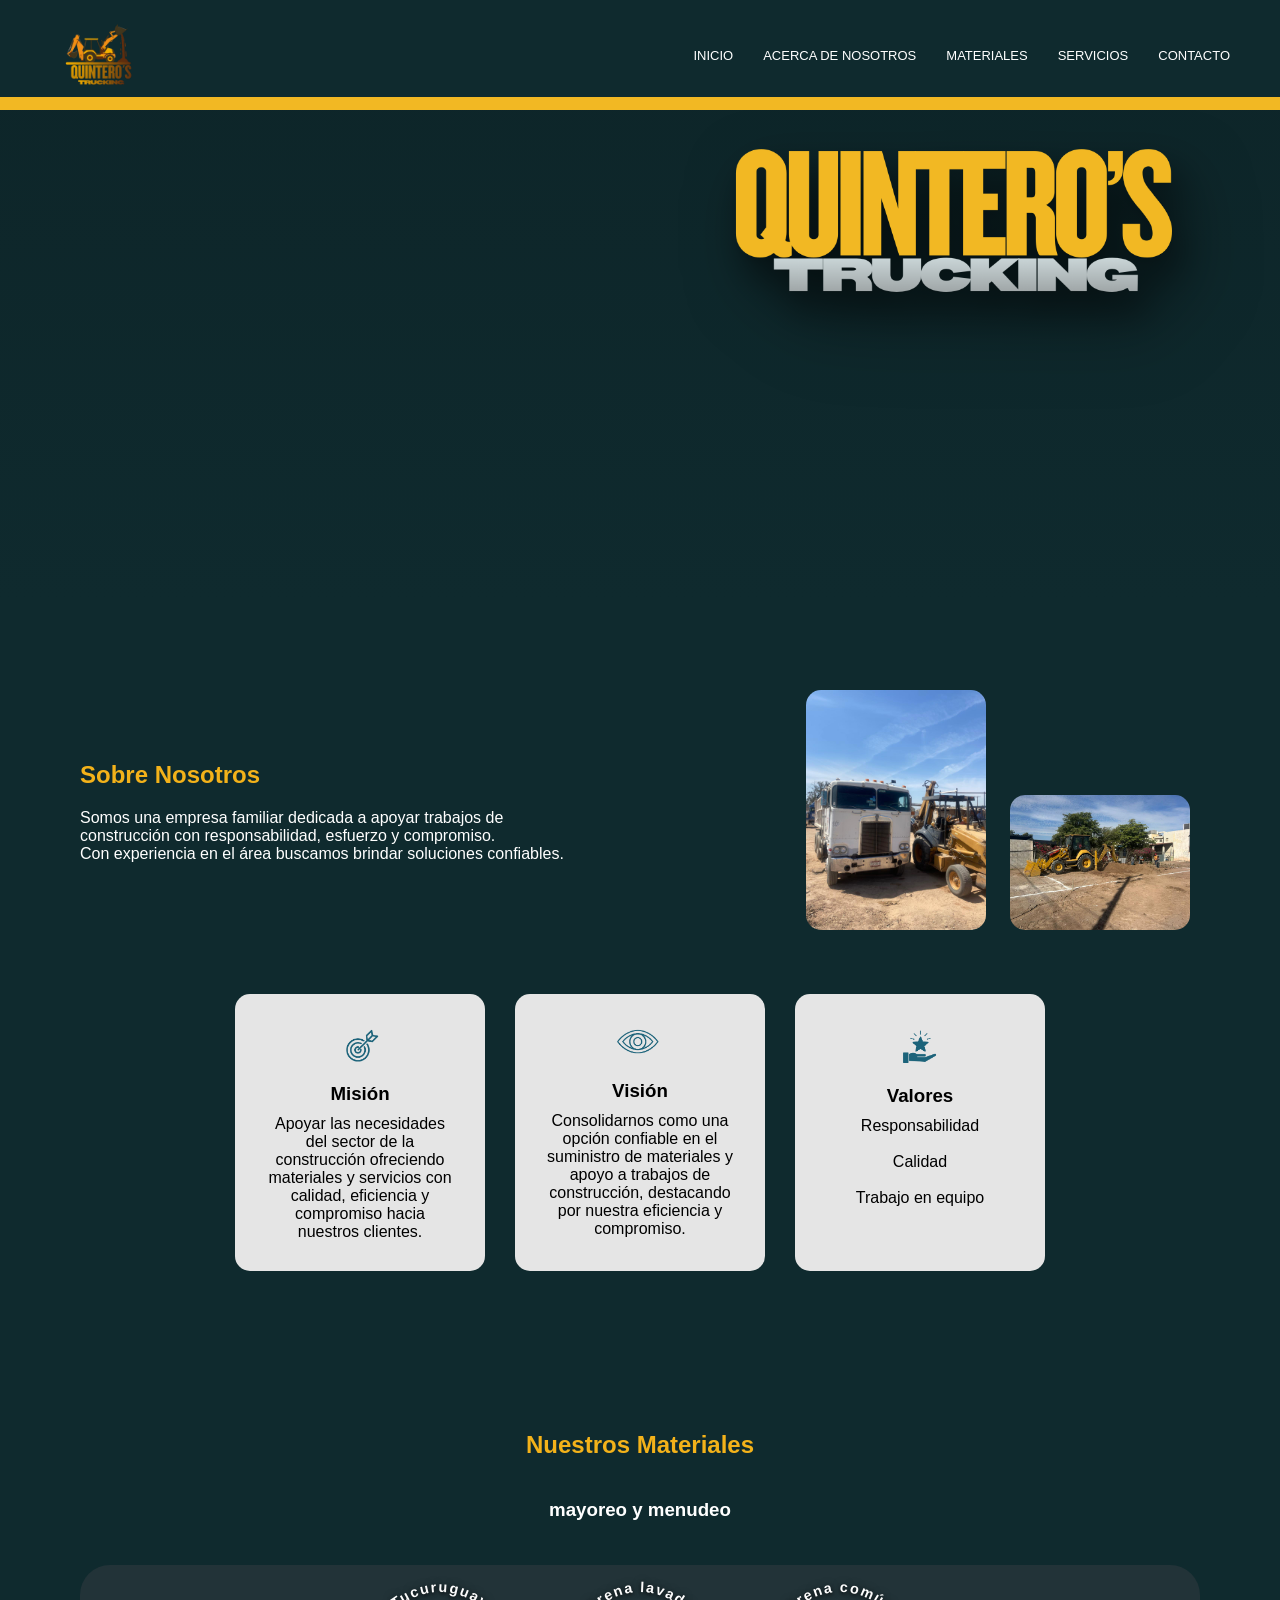
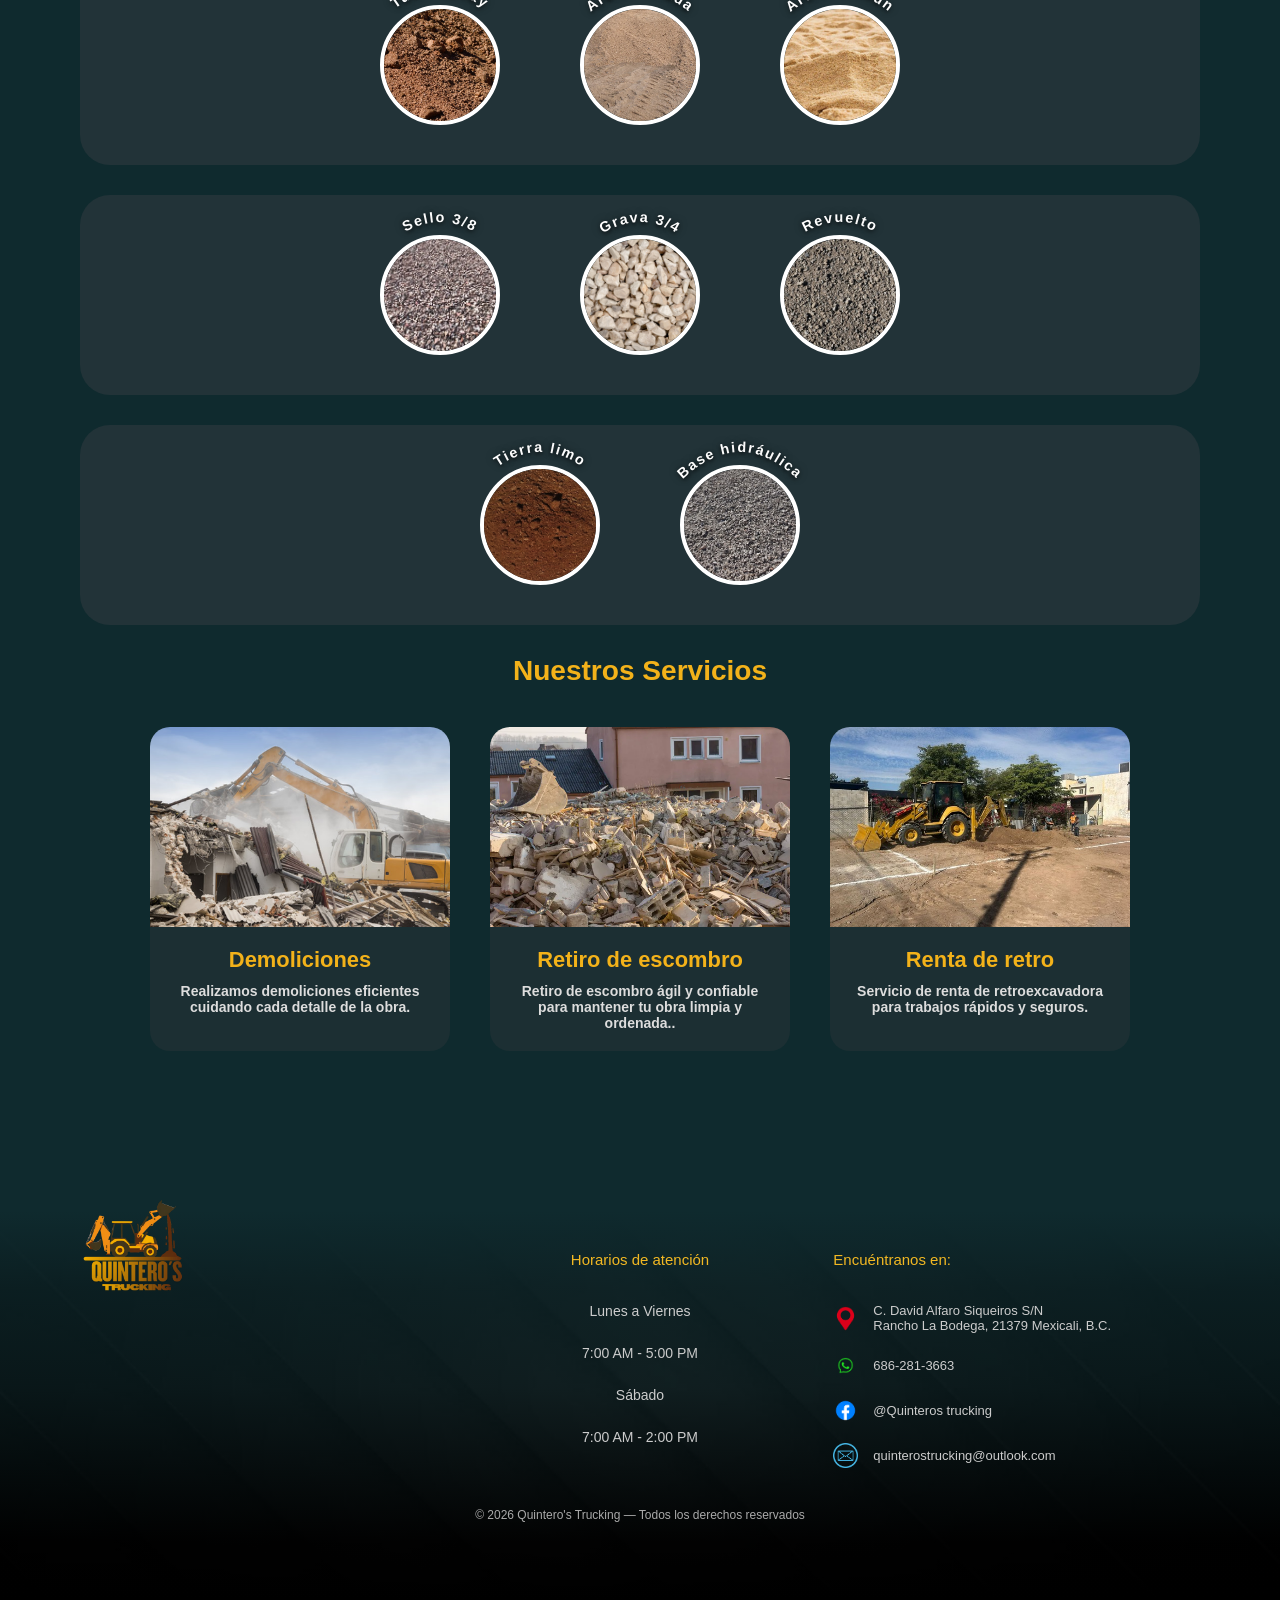
==== index.html @ c7bd2f27 "Add files via upload" ====
<!DOCTYPE html>
<html lang="es">
<head>
<meta charset="UTF-8">
<meta name="viewport" content="width=device-width, initial-scale=1.0">
<title>Quintero's Trucking</title>
<link rel="stylesheet" href="styles.css">
</head>

<body>

<header>
<div class="nav">
<img src="QUINTERO.png" class="logo">

<ul>
<li><a href="#">INICIO</a></li>
<li><a href="#nosotros">ACERCA DE NOSOTROS</a></li>
<li><a href="#materiales">MATERIALES</a></li>
<li><a href="#servicios">SERVICIOS</a></li>
<li><a href="contacto.html">CONTACTO</a></li>
</ul>
</div>
</header>

<section class="hero fade-in">
<video autoplay muted loop class="video-bg">
<source src="retro.mp4" type="video/mp4">
</video>

<div class="overlay"></div>

<div class="hero-text">
<img src="Trucking.lyrics.png" class="hero-title">
</div>
</section>

<section id="nosotros" class="nosotros fade-in">
<div class="nosotros-container">

<div class="nosotros-text">
<h2>Sobre Nosotros</h2>
<p>Somos una empresa familiar dedicada a apoyar trabajos de construcción con responsabilidad, esfuerzo y compromiso.</p>
<p>Con experiencia en el área buscamos brindar soluciones confiables.</p>
</div>

<div class="nosotros-img">
<img src="c_blanco.jpeg">
<img src="c_amarillo.jpeg">
</div>

</div>

<div class="cards">
<div class="card">
<img src="icon_m.png" class="icon-card">
<h3>Misión</h3>
<p>Apoyar las necesidades del sector de la construcción ofreciendo materiales y servicios con calidad, eficiencia y compromiso hacia nuestros clientes.</p>
</div>

<div class="card">
<img src="icon_v.png" class="icon-card">
<h3>Visión</h3>
<p>Consolidarnos como una opción confiable en el suministro de materiales y apoyo a trabajos de construcción, destacando por nuestra eficiencia y compromiso.</p>
</div>

<div class="card">
<img src="icon_va.png" class="icon-card">
<h3>Valores</h3>
<p>Responsabilidad<br>
<br>Calidad<br>
<br>Trabajo en equipo</p>

</div>
</div>
</section>

<!-- 🔥 MATERIALES -->
<section id="materiales" class="materiales fade-in">

<h2> Nuestros Materiales</h2>
<h3>mayoreo y menudeo<h3>
<br><br>

<div class="fila">

<!-- TUCURUGUAY -->
<div class="material">
<img src="tucuruguay.png">

<svg class="curva" viewBox="0 0 200 100">
<path id="c1" d="M 30 85 Q 100 20 170 85" fill="transparent"/>
<text>
<textPath href="#c1" startOffset="50%" text-anchor="middle">
Tucuruguay
</textPath>
</text>
</svg>

<div class="info">
<h3>Tucuruguay</h3>
<p>
Material granular utilizado principalmente en trabajos de relleno y nivelación de terrenos. 
Se emplea como base en plataformas de construcción, permitiendo una adecuada compactación y estabilidad del suelo.
</p>
</div>
</div>

<!-- ARENA LAVADA -->
<div class="material">
<img src="arenalavada.png">

<svg class="curva" viewBox="0 0 200 100">
<path id="c2" d="M 30 85 Q 100 20 170 85" fill="transparent"/>
<text>
<textPath href="#c2" startOffset="50%" text-anchor="middle">
Arena lavada
</textPath>
</text>
</svg>

<div class="info">
<h3>Arena lavada</h3>
<p>
Arena limpia libre de impurezas, ideal para concreto de alta calidad, acabados finos y mayor resistencia estructural.
</p>
</div>
</div>

<!-- ARENA COMUN -->
<div class="material">
<img src="arenacomun.png">

<svg class="curva" viewBox="0 0 200 100">
<path id="c3" d="M 30 85 Q 100 20 170 85" fill="transparent"/>
<text>
<textPath href="#c3" startOffset="50%" text-anchor="middle">
Arena común
</textPath>
</text>
</svg>

<div class="info">
<h3>Arena común</h3>
<p>
Material de uso general en construcción, ideal para mezclas básicas, rellenos y trabajos donde no se requiere alta pureza.
</p>
</div>
</div>

</div>


<div class="fila">

<!-- SELLO -->
<div class="material">
<img src="sello38.png">

<svg class="curva" viewBox="0 0 200 100">
<path id="c4" d="M 30 85 Q 100 20 170 85" fill="transparent"/>
<text>
<textPath href="#c4" startOffset="50%" text-anchor="middle">
Sello 3/8
</textPath>
</text>
</svg>

<div class="info">
<h3>Sello 3/8</h3>
<p>
Material fino ideal para nivelaciones y compactación. Utilizado en pavimentación y acabados de superficie.
</p>
</div>
</div>

<!-- GRAVA -->
<div class="material">
<img src="grava34.jpg">

<svg class="curva" viewBox="0 0 200 100">
<path id="c5" d="M 30 85 Q 100 20 170 85" fill="transparent"/>
<text>
<textPath href="#c5" startOffset="50%" text-anchor="middle">
Grava 3/4
</textPath>
</text>
</svg>

<div class="info">
<h3>Grava 3/4</h3>
<p>
Grava gruesa utilizada en concreto estructural, aporta resistencia, estabilidad y durabilidad a las construcciones.
</p>
</div>
</div>

<!-- REVUELTO -->
<div class="material">
<img src="revuelto.png">

<svg class="curva" viewBox="0 0 200 100">
<path id="c6" d="M 30 85 Q 100 20 170 85" fill="transparent"/>
<text>
<textPath href="#c6" startOffset="50%" text-anchor="middle">
Revuelto
</textPath>
</text>
</svg>

<div class="info">
<h3>Revuelto</h3>
<p>
Mezcla de arena y grava lista para usarse en concreto, reduce tiempos de preparación y facilita el trabajo en obra.
</p>
</div>
</div>

</div>


<div class="fila">

<!-- TIERRA -->
<div class="material">
<img src="tierralimo.png">

<svg class="curva" viewBox="0 0 200 100">
<path id="c7" d="M 30 85 Q 100 20 170 85" fill="transparent"/>
<text>
<textPath href="#c7" startOffset="50%" text-anchor="middle">
Tierra limo
</textPath>
</text>
</svg>

<div class="info">
<h3>Tierra limo</h3>
<p>
Material fino utilizado para rellenos y nivelaciones, fácil de trabajar y permite superficies uniformes.
</p>
</div>
</div>

<!-- BASE -->
<div class="material">
<img src="basehidraulica.png">

<svg class="curva" viewBox="0 0 200 100">
<path id="c8" d="M 30 85 Q 100 20 170 85" fill="transparent"/>
<text>
<textPath href="#c8" startOffset="50%" text-anchor="middle">
Base hidráulica
</textPath>
</text>
</svg>

<div class="info">
<h3>Base hidráulica</h3>
<p>
Material de alta resistencia usado como base en carreteras y construcciones, soporta cargas pesadas y mejora la durabilidad.
</p>
</div>
</div>

</div>
<section id="servicios" class="servicios fade-in">
<h2>Nuestros Servicios</h2>

<div class="servicios-grid">

<div class="servicio">
<img src="demolicion.jpg">
<h3>Demoliciones</h3>
<p>Realizamos demoliciones eficientes cuidando cada detalle de la obra.</p>
</div>

<div class="servicio">
<img src="escombro.jpg">
<h3>Retiro de escombro</h3>
<p>Retiro de escombro ágil y confiable para mantener tu obra limpia y ordenada..</p>
</div>

<div class="servicio">
<img src="renta.jpg">
<h3>Renta de retro</h3>
<p>Servicio de renta de retroexcavadora para trabajos rápidos y seguros.</p>
</div>

</div>

</section>

</section>
<div class="fade-footer"></div>

<footer class="footer fade-in">

<div class="footer-container">

<div class="footer-col logo-col">
<img src="QUINTERO.png" class="footer-logo">
</div>

<div class="footer-col center-col">
<h3>Horarios de atención</h3>
<br>
<p class="horario">
Lunes a Viernes<br><br>
7:00 AM - 5:00 PM<br><br>
Sábado<br><br>
7:00 AM - 2:00 PM
</p>
</div>

<div class="footer-col info">

<h3 class="footer-title">Encuéntranos en:</h3>

<div class="item">
<a href="https://maps.app.goo.gl/ynpYAc6UVsMcP5is5" target="_blank">
<img src="icon_location.png">
<p>C. David Alfaro Siqueiros S/N<br>
Rancho La Bodega, 21379 Mexicali, B.C.</p>
</a>
</div>

<div class="item">
<a href="https://wa.me/526862813663" target="_blank">
<img src="icon_whatsapp.png">
<p>686-281-3663</p>
</a>
</div>

<div class="item">
<a href="https://www.facebook.com/quintero.trucking/" target="_blank">
<img src="icon_facebook.png">
<p>@Quinteros trucking</p>
</a>
</div>

<div class="item">
<a href="mailto:quinterostrucking@outlook.com">
<img src="icon_mail.png">
<p>quinterostrucking@outlook.com</p>
</a>
</div>

</div>

</div>

<div style="text-align:center; margin-top:40px; font-size:12px; color:#aaa;">
© 2026 Quintero's Trucking — Todos los derechos reservados
</div>

</footer>
<script src="script.js"></script>

</body>
</html>
---- styles.css ----
*{
margin:0;
padding:0;
box-sizing:border-box;
font-family:Arial, Helvetica, sans-serif;
}

body{
background:#0f2a2e;
color:white;

display:flex;
flex-direction:column;
min-height:100vh;
}

header{
background:#0f2a2e;
padding:5px 50px; 
position:fixed; 
top:0;
left:0;  
width:100%;
z-index:1000;
transition: top 0.3s ease;
}

header::after{
content:"";
display:block;
width:100%;
height:13px;
background:#f2b823;
position:absolute;
bottom:0;
left:0;
}

.hide-header{
top:-120px;
}

.nav{
max-width:1200px;
margin:auto;
display:flex;
justify-content:space-between;
align-items:center;
}

.logo{
width:100px;
}

ul{
display:flex;
list-style:none;
gap:30px;
}

ul li a{
color:white;
text-decoration:none;
font-size:13px;
}

.hero{
position:relative;
height:500px;
overflow:hidden;
margin-top:100px; 
}

.video-bg{
position:absolute;
width:100%;
height:100%;
object-fit:cover;
}

.overlay{
position:absolute;
width:100%;
height:100%;
background:linear-gradient(to bottom, rgba(0,0,0,0.1), rgba(15,42,46,0.9));
}

.hero-text{
position:absolute;
bottom:5px;
right:100px;
}

.hero-title{
width:450px;
filter: 
drop-shadow(8px 20px 15px rgba(0,0,0,0.3))
drop-shadow(15px 25px 30px rgba(0,0,0,0.5));
}

.nosotros{
padding:80px;
}

.nosotros-container{
display:flex;
justify-content:space-between;
align-items:center;
gap:40px;
}

.nosotros-text{
max-width:500px;
}

.nosotros-text h2{
color:#f3b21a;
margin-bottom:20px;
}

.nosotros-img img{
width:180px;
border-radius:15px;
margin:10px;
}

.cards{
display:flex;
justify-content:center;
gap:30px;
margin-top:50px;
}

.card{
background:#e5e5e5;
color:black;
padding:30px;
border-radius:15px;
width:250px;
text-align:center;

display:flex;
flex-direction:column;
align-items:center;
gap:10px;
}

.icon-card{
width:50px;
margin-bottom:5px;
}

.materiales{
padding:80px;
text-align:center;
}
.materiales a{
text-decoration:none;
color:inherit;
}
.materiales h2{
color:#f3b21a;
margin-bottom:40px;
}

.fila {
display: flex;
justify-content: center;
gap: 80px;
background: #223338;
padding: 40px;
border-radius: 30px;
margin-bottom: 30px;
}

.material {
position: relative;
transition: transform 0.3s ease;
}

.material:hover {
transform: translateY(-8px) scale(1.05);
}

.material img {
width: 120px;
height: 120px;
border-radius: 50%;
object-fit: cover;
border: 4px solid white;
}


.curva {
position: absolute;
top: -60px;
left: 50%;
transform: translateX(-50%);
width: 160px;
height: 90px;
pointer-events: none;
}

.curva text {
fill: white;
font-size: 18px;
font-weight: 700;
letter-spacing: 2px;

text-shadow: 
0 2px 4px rgba(0,0,0,0.6),
0 0 8px rgba(0,0,0,0.4);
}

.servicio {
  background: #1c2f33;
  border-radius: 20px;
  overflow: hidden;
  width: 300px;
  text-align: center;
  transition: all 0.3s ease;
  cursor: pointer;
}

.servicio img {
  width: 100%;
  height: 200px;
  object-fit: cover;
}

.servicios h2{
  color:#f3b21a;
  margin-bottom:40px;
  text-align:center;
  width:100%;
}

.servicio h3 {
  margin-top: 15px;
  color: #f3b21a;
}

.servicio p {
  padding: 10px 20px 20px;
  font-size: 14px;
  color: #ddd;
}

.servicio:hover {
  transform: translateY(-10px) scale(1.03);
  box-shadow: 0 10px 30px rgba(0,0,0,0.5);
}

.servicios-grid {
  display: flex;
  justify-content: center;
  gap: 40px;
  flex-wrap: wrap;
}

.fade-footer{
height:80px;
background: linear-gradient(
to bottom,
#0f2a2e 0%,
rgba(15,42,46,0.95) 40%,
rgba(15,42,46,0.8) 70%,
rgba(15,42,46,0.6) 90%,
rgba(15,42,46,0.4) 100% 
);
}
.footer{
background:
linear-gradient(
to bottom,
#0f2a2e 0%,
rgba(15,42,46,0.7) 20%,
rgba(15,42,46,0.5) 45%,
rgba(0,0,0,0.85) 85%,
#000 100%
),
url("footer_negro.jpg");

background-size: cover;
background-position: center;
background-repeat: no-repeat;

padding:40px 60px 80px;
}
.footer-container{
display:flex;
justify-content:space-between;
align-items:flex-start; 
max-width:1200px;
margin:auto;
}

.footer-col{
flex:1;
}

.footer-logo{
width:150px;
margin-top:-80px;
}
.logo-col{
display:flex;
align-items:flex-start;
}

.center-col{
text-align:center;
}

.center-col h3{
color:#f2b823;
font-size:18px;
margin-bottom:10px;
}

.horario{
color:#ccc;
font-size:14px;
line-height:1.5;
}
.info{
display:flex;
flex-direction:column;
gap:20px;
align-items:flex-start;
}

.info p{
font-size:13px;
}

.item a{
display:flex;
align-items:center;
gap:15px;
text-decoration:none;
color:#ccc;
transition:0.3s;
}

.item a:hover{
color:#f2b823;
transform:translateX(5px);
}


.item img{
width:25px;
}


.footer h3{
color:#f2b823;
font-weight:200;
font-size:15px;
margin-bottom:15px;
}
.fade-in{
opacity:0;
transform:translateY(20px);
transition:0.6s;
}

.fade-in.show{
opacity:1;
transform:translateY(0);
}


.contacto-grid{
display:flex;
justify-content:center;
align-items:center;
gap:80px;
flex-wrap:wrap;
margin-top:80px;
}

.mapa{
flex-shrink:0;
}

.mapa iframe{
width:500px; 
height:400px;
border-radius:20px;
border:none;
box-shadow:0 10px 30px rgba(0,0,0,0.5);
}

.contacto{
margin-top:150px;
padding:80px;
}
.contacto h1{
color: #f2b823;
}

.contacto-info{
display:flex;
flex-direction:column;
gap:20px;
width:220px; 
}


.social-btn{
position: relative;
display:flex;
align-items:center;

width:60px;
height:60px;
border-radius:50%;

background:#1c2f33;
text-decoration:none;
overflow:hidden;

transition:all 0.4s ease;
padding:0 15px;
gap:15px;
}

.social-btn img{
width:25px;
flex-shrink:0;
}

.social-btn span{
opacity:0;
white-space:nowrap;
color:black;
transition:0.3s;
}

.social-btn:hover{
width:220px;
border-radius:40px;
background:#f2b823;
}

.social-btn:hover span{
opacity:1;
}
/* 🔥 MATERIALES INTERACTIVOS (VERSIÓN CORRECTA) */

.material{
position: relative;
display:flex;
flex-direction:column;
align-items:center;
justify-content:center;
cursor:pointer;
}

/* INFO COMO VENTANA FLOTANTE */
.material .info{
position:absolute;
top:50%;
left:50%;
transform:translate(-50%, -50%) scale(0.8);

opacity:0;
pointer-events:none;

width:350px;
padding:25px;

background:#223338;
border-radius:20px;
box-shadow:0 10px 40px rgba(0,0,0,0.6);

text-align:center;
color:white;

transition:all 0.4s ease;
z-index:20;
}

/* MOSTRAR INFO */
.material.activo .info{
opacity:1;
transform:translate(-50%, -50%) scale(1);
pointer-events:auto;
}

/* TITULO */
.material .info h3{
color:#f3b21a;
margin-bottom:10px;
}

/* OCULTAR CURVA SOLO AL ACTIVAR */
.material.activo .curva{
opacity:0;
}

/* EFECTO SUAVE EN LOS DEMÁS (NO DESAPARECEN) */
.material.blur{
opacity:0.3;
}

/* SUAVIDAD */
.material img,
.curva{
transition: all 0.3s ease;
}

/* FIX SVG */
.curva{
pointer-events:none;
background:transparent !important;
}

.curva path{
fill:transparent !important;
stroke:none !important;
}

.curva text{
fill:white;
}

/* 📱 RESPONSIVE */

/* TABLET */
@media (max-width: 1024px){

.nav{
flex-direction:column;
gap:10px;
}

.hero-title{
width:300px;
}

.nosotros-container{
flex-direction:column;
text-align:center;
}

.cards{
flex-direction:column;
align-items:center;
}

.fila{
flex-wrap:wrap;
gap:40px;
}

.servicios-grid{
flex-direction:column;
align-items:center;
}

.footer-container{
flex-direction:column;
align-items:center;
gap:30px;
text-align:center;
}

.info{
align-items:center;
}

.mapa iframe{
width:100%;
height:300px;
}

.contacto-grid{
flex-direction:column;
gap:40px;
}

}

/* 📱 CELULAR */
@media (max-width: 600px){

/* 🔥 FIX HEADER REAL */
header{
position: static; /* quita el fixed */
padding:10px 15px;
}

header::after{
height:5px;
bottom:-10px;
}
.nav{
flex-direction:column;
align-items:center;
gap:10px;
}

/* LOGO MÁS PEQUEÑO */
.logo{
width:70px;
}

/* MENÚ EN COLUMNA */
ul{
flex-direction:column;
gap:8px;
padding:0;
margin:0;
align-items:center;
width:100%;
}

/* TEXTO MÁS PEQUEÑO */
ul li a{
font-size:12px;
}

/* HERO */
.hero{
height:350px;
margin-top:0; /* ya no necesitas espacio extra */
}

.hero-title{
width:220px;
right:0;
}

/* NOSOTROS */
.nosotros{
padding:40px 20px;
}

/* MATERIALES */
.materiales{
padding:40px 20px;
}

.fila{
padding:20px;
gap:20px;
flex-wrap:wrap;
}

.material img{
width:90px;
height:90px;
}

/* INFO */
.material .info{
width:90%;
padding:15px;
font-size:14px;
}

/* SERVICIOS */
.servicio{
width:90%;
}

/* FOOTER */
.footer{
padding:30px 20px;
}

.footer-logo{
margin-top:0;
width:120px;
}

.center-col h3{
font-size:16px;
}

.item p{
font-size:12px;
}

}
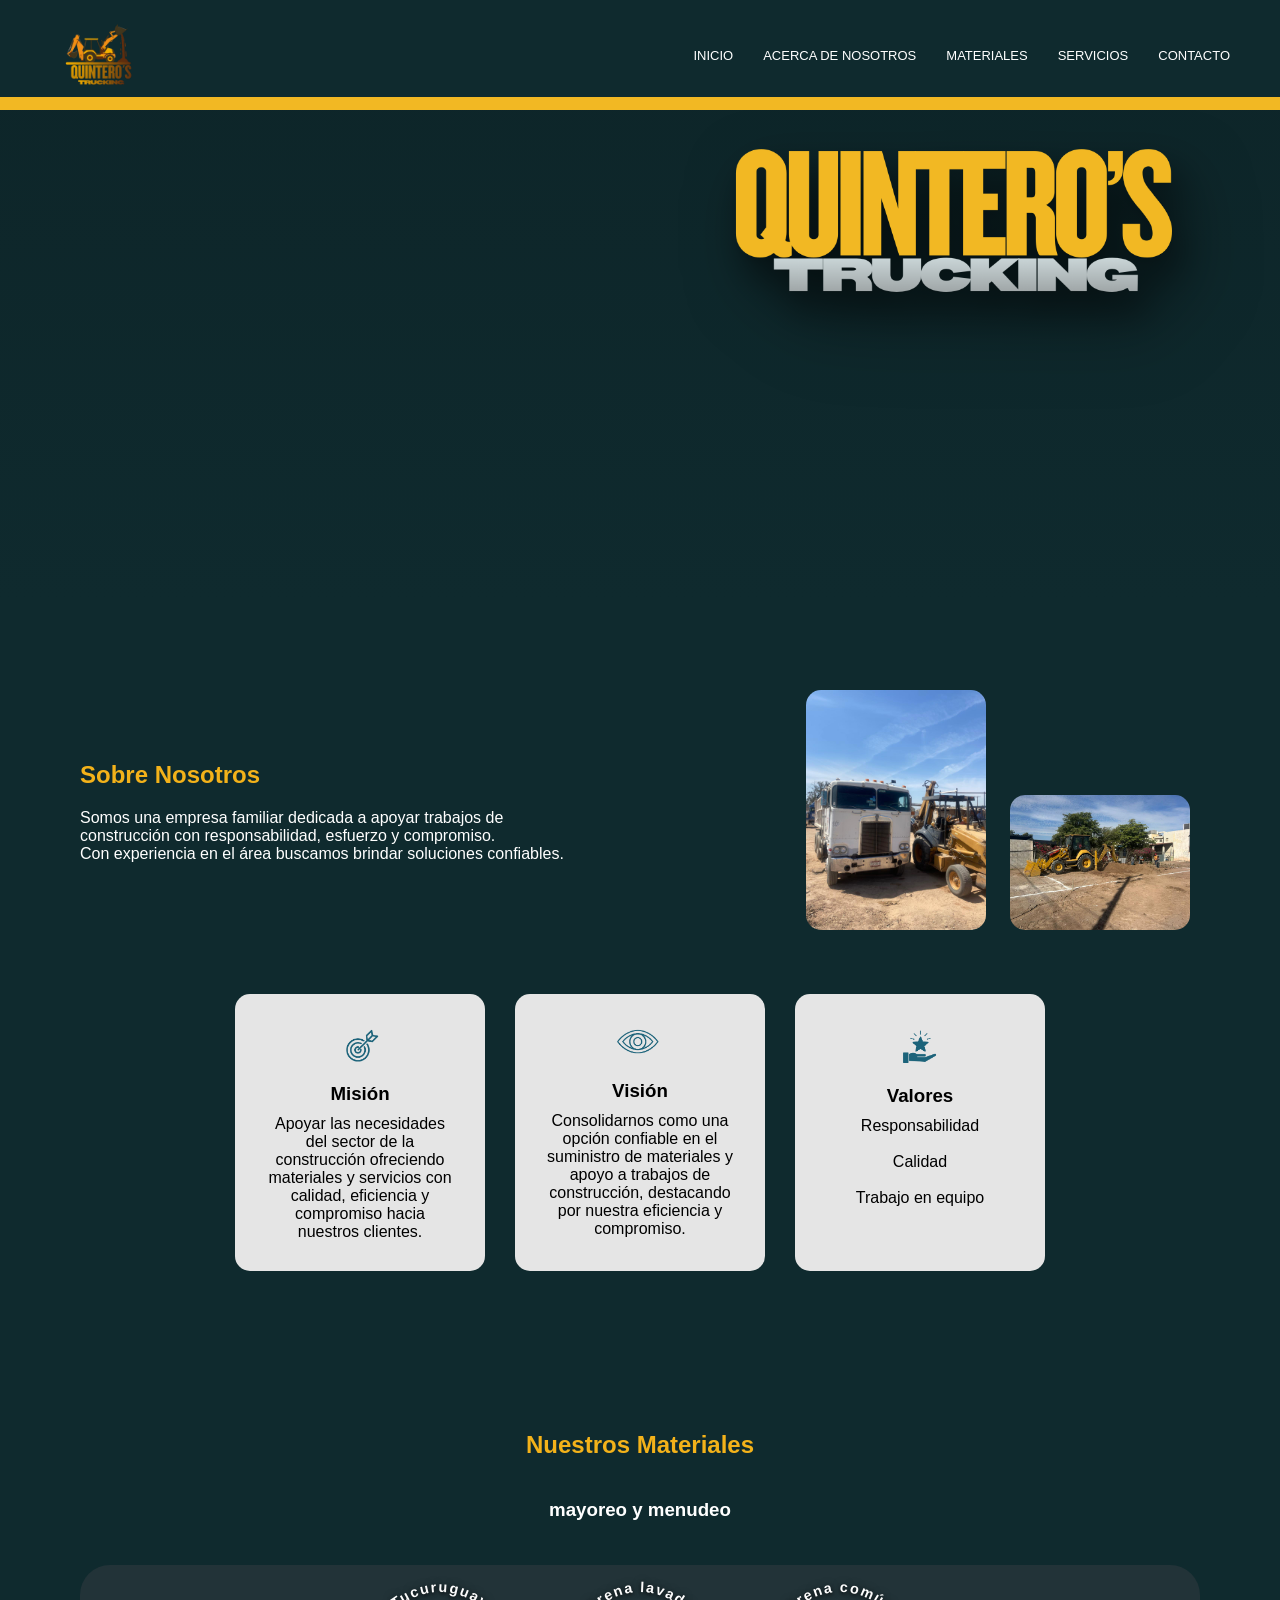
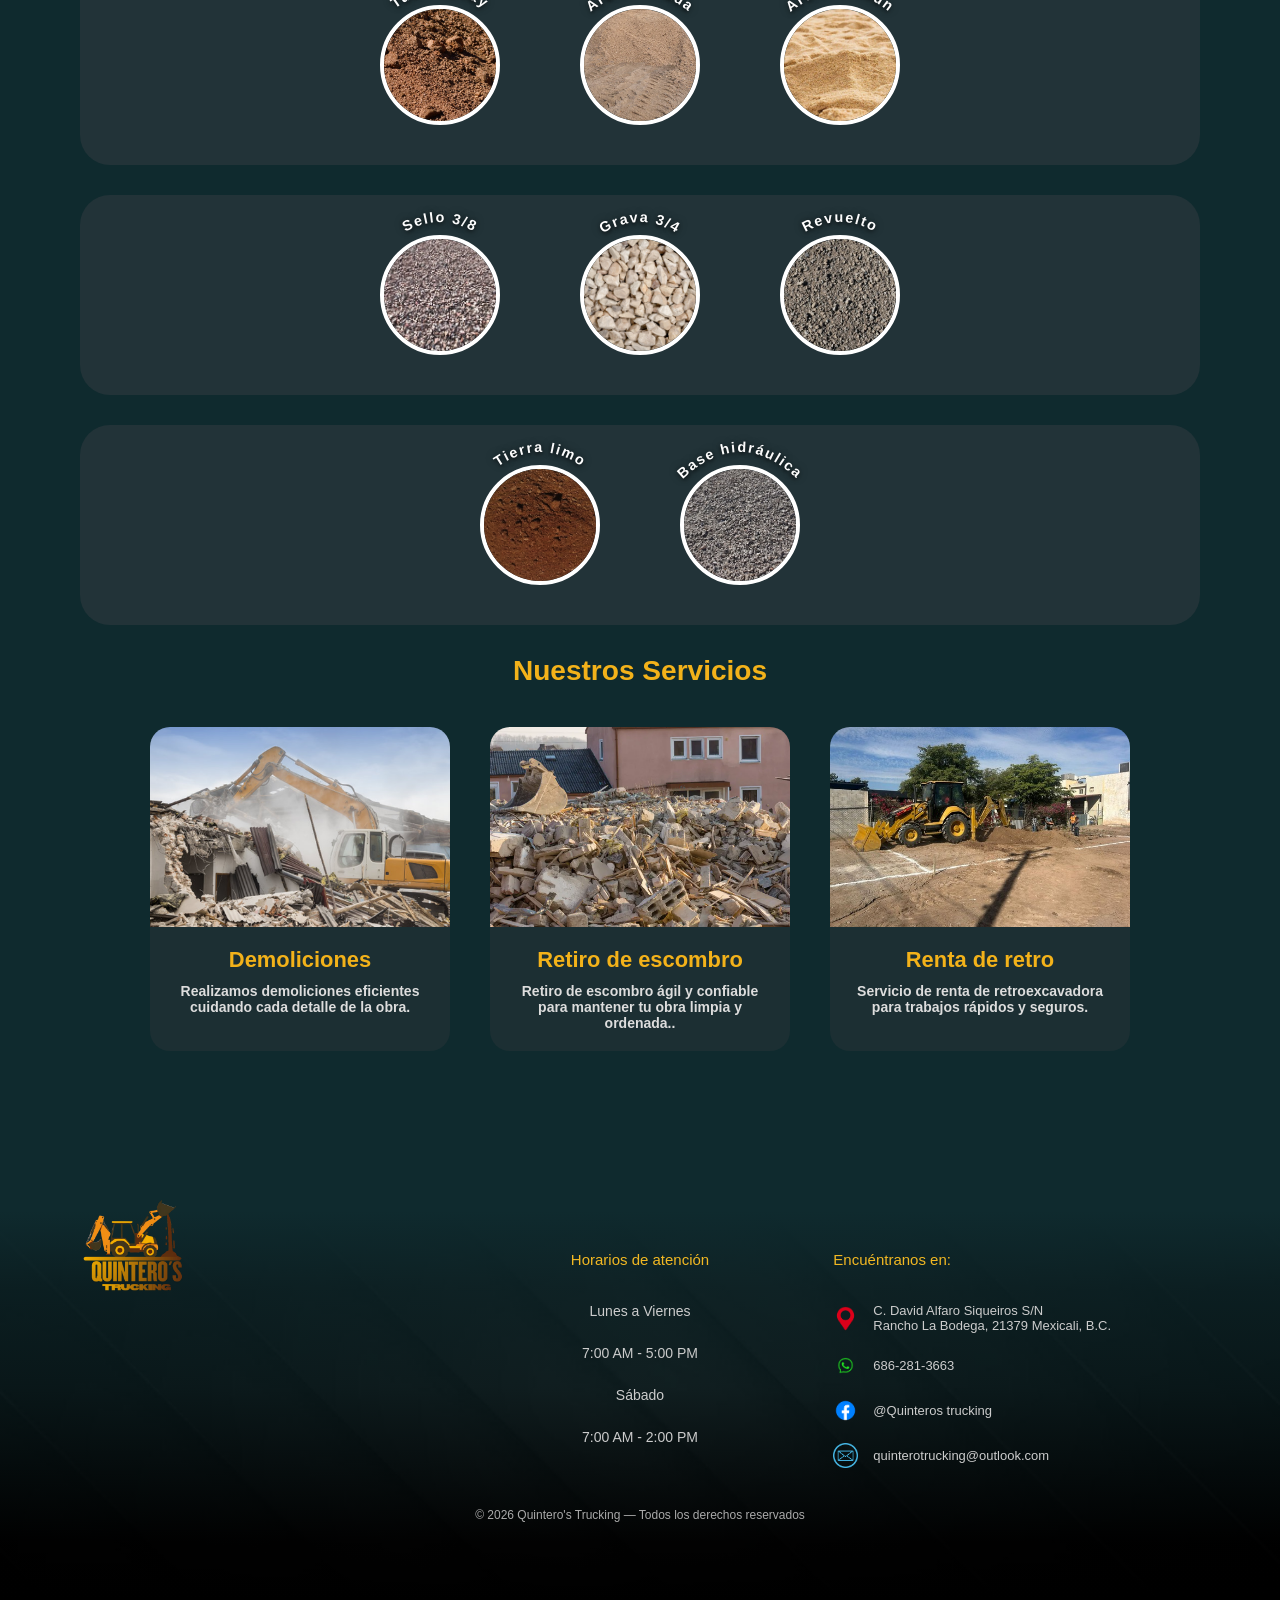
==== commit 575b2daf: "Add files via upload" ====
--- a/index.html
+++ b/index.html
@@ -340,9 +340,9 @@
 </div>
 
 <div class="item">
-<a href="mailto:quinterostrucking@outlook.com">
+<a href="mailto:quinterotrucking@outlook.com">
 <img src="icon_mail.png">
-<p>quinterostrucking@outlook.com</p>
+<p>quinterotrucking@outlook.com</p>
 </a>
 </div>
 
